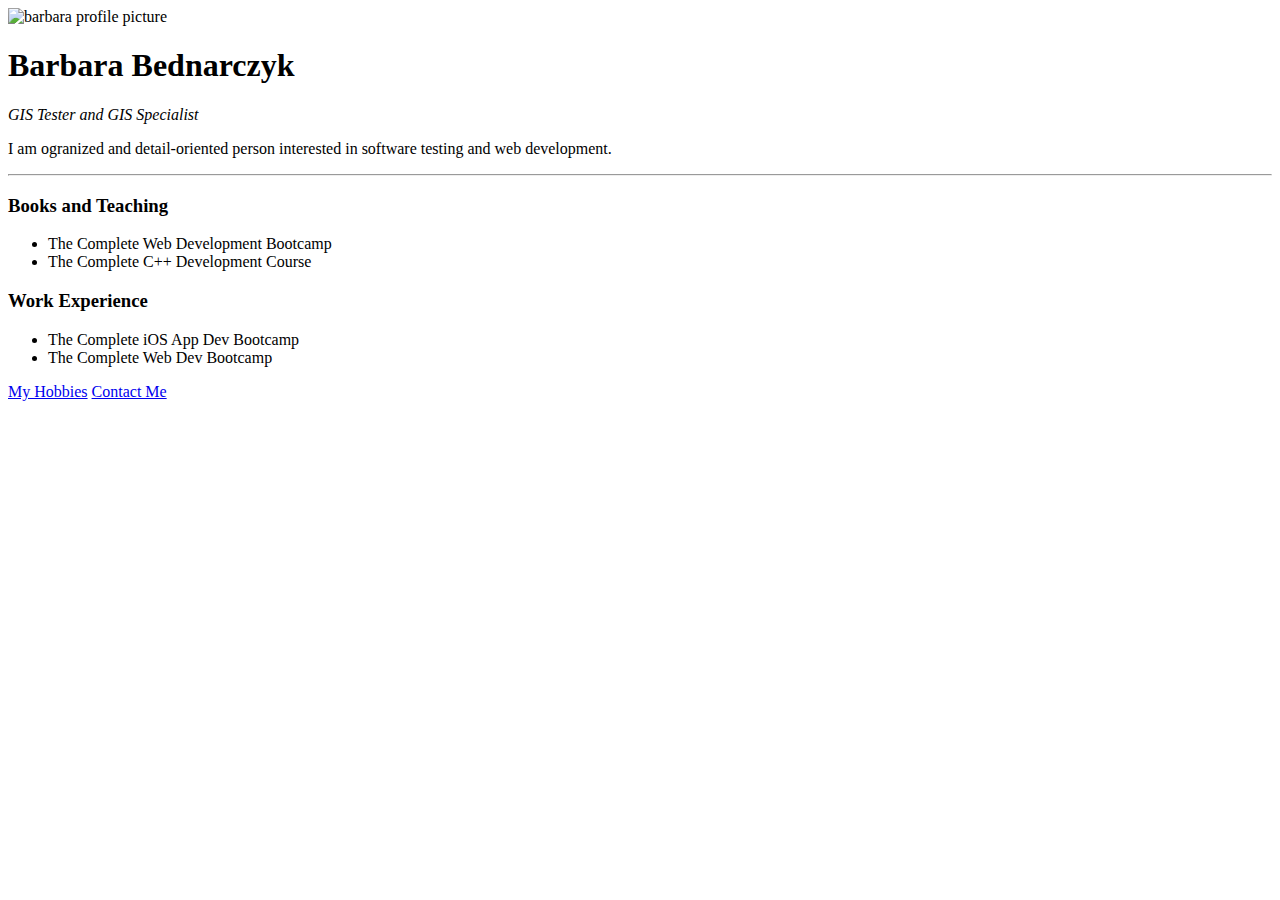
==== index.html @ 0767f707 "Initial commit" ====
<!DOCTYPE html>
<html lang="en">
    <head>

        <meta charset="UTF-8">
        <meta http-equiv="X-UA-Compatible" content="IE=edge">
        <meta name="viewport" content="width=device-width, initial-scale=1.0">
        <title>Barbara's Personal Site</title>

    </head>

    <body>

        <img src="images/barbara.jpg" alt="barbara profile picture">
        <h1>Barbara Bednarczyk</h1>
        <p><em>GIS Tester and GIS Specialist</em></p>
        <p>I am ogranized and detail-oriented person interested in software testing and web development.</p>
        <hr>
        <h3>Books and Teaching</h3>
        <ul>
            <li>The Complete Web Development Bootcamp</li>
            <li>The Complete C++ Development Course</li>
        </ul>
        <h3>Work Experience</h3>
        <ul>
            <li>The Complete iOS App Dev Bootcamp</li>
            <li>The Complete Web Dev Bootcamp</li>
        </ul>
        <a href="hobbies.html">My Hobbies</a>
        <a href="contact-me.html">Contact Me</a>

    </body>
</html>
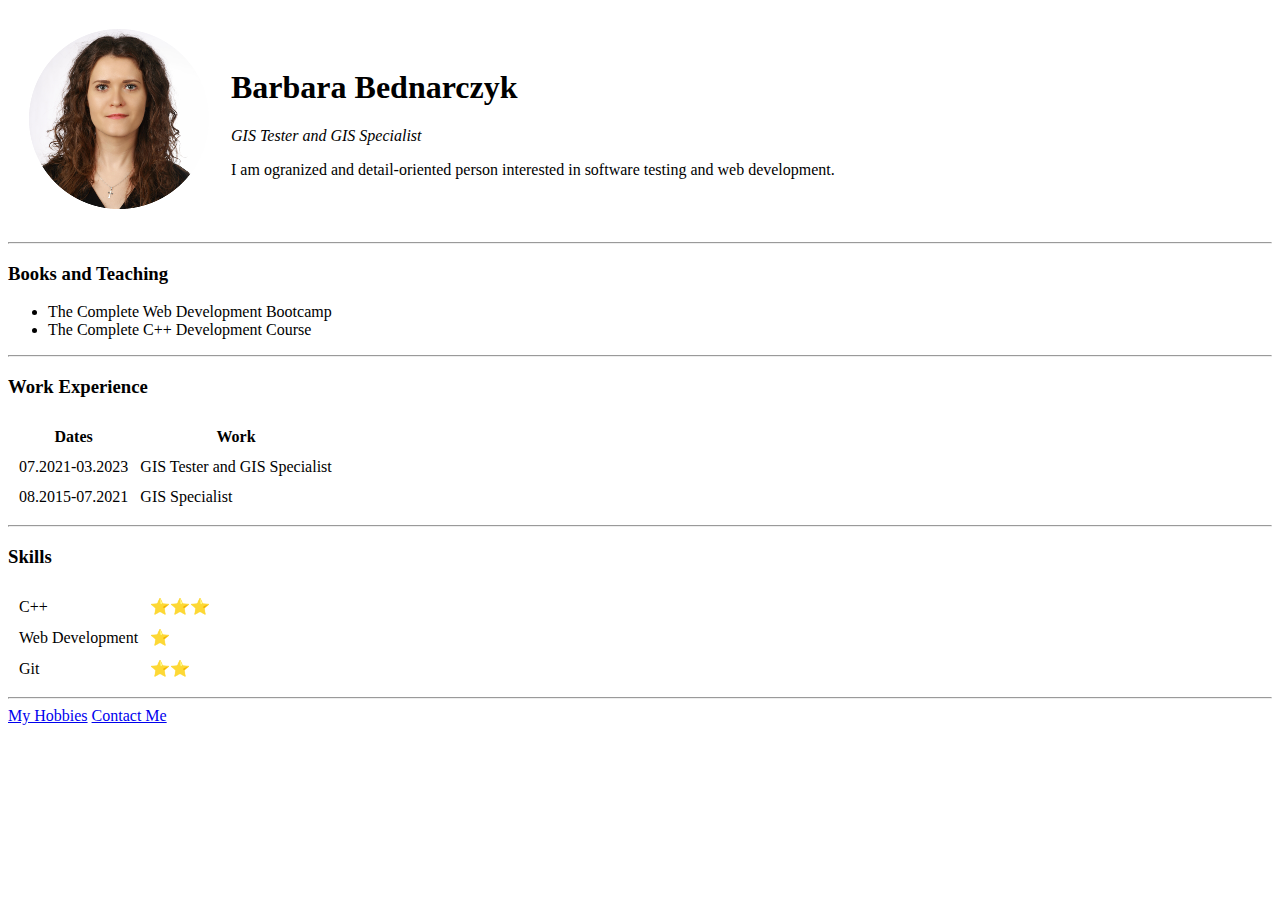
==== commit b7d5532f: "Added 'contact me' page, hobbies page and photo" ====
--- a/index.html
+++ b/index.html
@@ -10,22 +10,59 @@
     </head>
 
     <body>
-
-        <img src="images/barbara.jpg" alt="barbara profile picture">
-        <h1>Barbara Bednarczyk</h1>
-        <p><em>GIS Tester and GIS Specialist</em></p>
-        <p>I am ogranized and detail-oriented person interested in software testing and web development.</p>
+        <table cellspacing="20">
+            <tr>
+                <td><img src="images/barbara.png" alt="barbara profile picture"></td>
+                <td><h1>Barbara Bednarczyk</h1>
+                    <p><em>GIS Tester and GIS Specialist</em></p>
+                    <p>I am ogranized and detail-oriented person interested in software testing and web development.</p></td>
+            </tr>
+        </table>
         <hr>
         <h3>Books and Teaching</h3>
         <ul>
             <li>The Complete Web Development Bootcamp</li>
             <li>The Complete C++ Development Course</li>
         </ul>
+        <hr>
         <h3>Work Experience</h3>
-        <ul>
-            <li>The Complete iOS App Dev Bootcamp</li>
-            <li>The Complete Web Dev Bootcamp</li>
-        </ul>
+        <table cellspacing="10">
+            <thead>
+                <tr>
+                    <th>Dates</th>
+                    <th>Work</th>
+                </tr>
+            </thead>
+            <tbody>
+                <tr> 
+                    <td>07.2021-03.2023</td>
+                    <td>GIS Tester and GIS Specialist</td>
+                </tr>
+                <tr> 
+                    <td>08.2015-07.2021</td>
+                    <td>GIS Specialist</td>
+                </tr>
+            </tbody>
+        </table>
+        <hr>
+        <h3>Skills</h3>
+        <table cellspacing="10">
+            <tbody>
+                <tr> 
+                    <td>C++</td>
+                    <td>⭐⭐⭐</td>
+                </tr>
+                <tr> 
+                    <td>Web Development</td>
+                    <td>⭐</td>
+                </tr>
+                <tr> 
+                    <td>Git</td>
+                    <td>⭐⭐</td>
+                </tr>
+            </tbody>
+        </table>
+        <hr>
         <a href="hobbies.html">My Hobbies</a>
         <a href="contact-me.html">Contact Me</a>
 
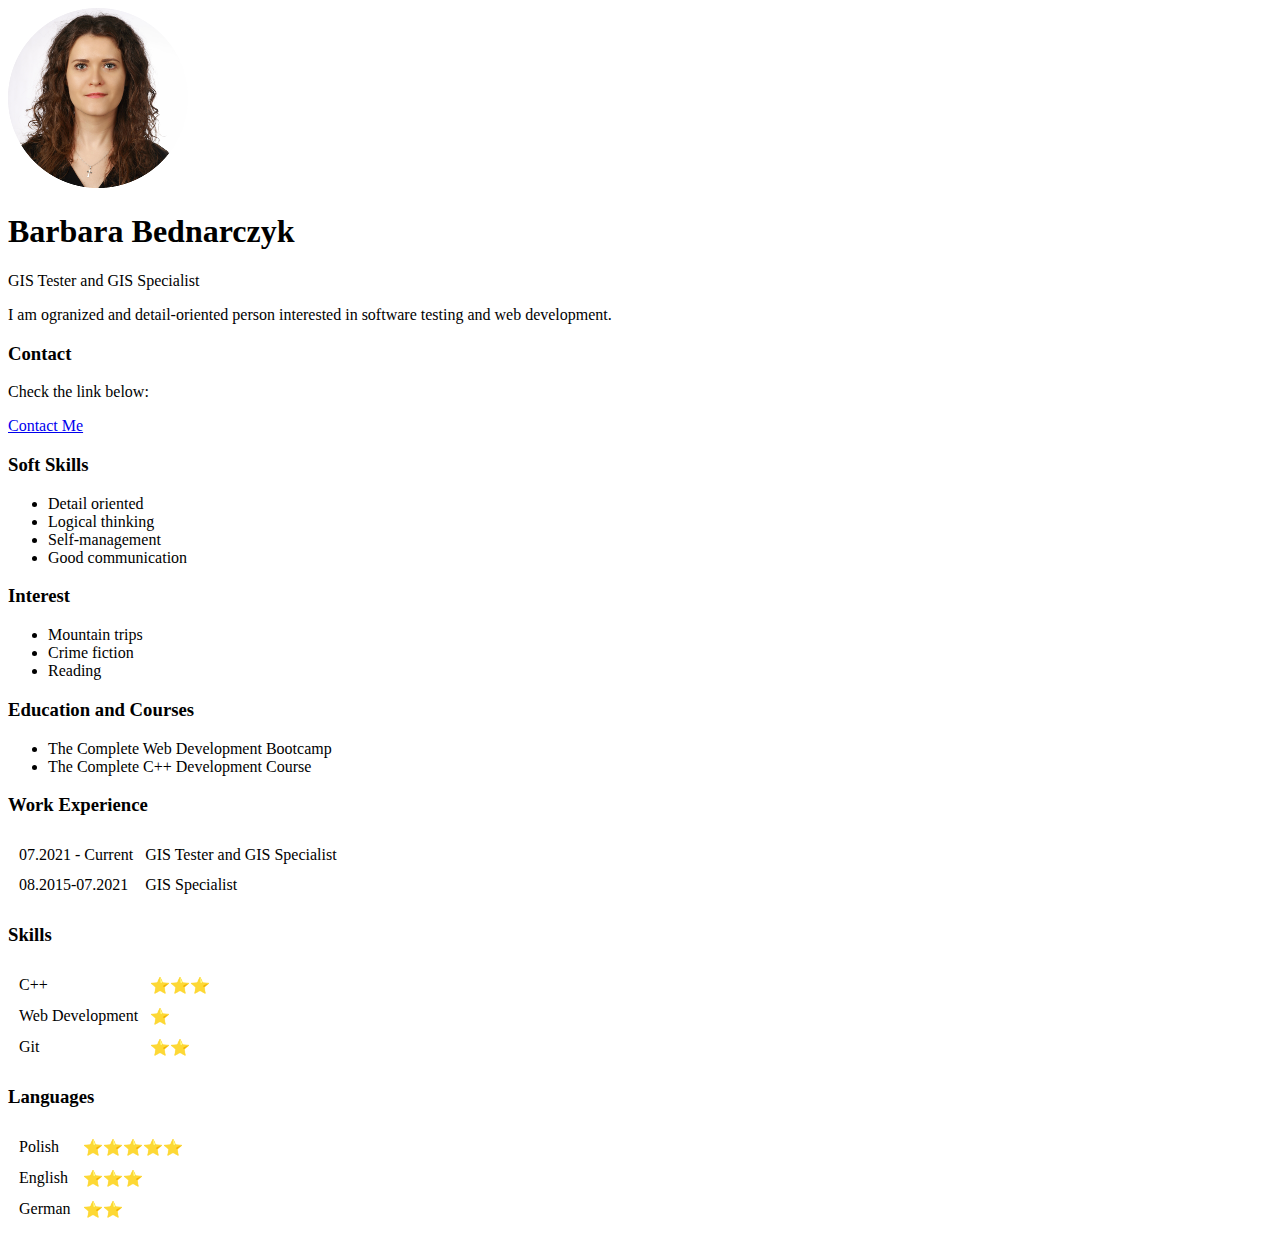
==== commit dcb1f77e: "Added styles to my website" ====
--- a/index.html
+++ b/index.html
@@ -1,70 +1,140 @@
 <!DOCTYPE html>
 <html lang="en">
-    <head>
 
-        <meta charset="UTF-8">
-        <meta http-equiv="X-UA-Compatible" content="IE=edge">
-        <meta name="viewport" content="width=device-width, initial-scale=1.0">
-        <title>Barbara's Personal Site</title>
+<head>
 
-    </head>
+    <meta charset="UTF-8">
+    <meta http-equiv="X-UA-Compatible" content="IE=edge">
+    <meta name="viewport" content="width=device-width, initial-scale=1.0">
+    <title>Barbara's Personal Site</title>
+    <link rel="stylesheet" type="text/css" href="css/styles.css">
+    <link rel="icon" href="images/favicon.ico">
 
-    <body>
-        <table cellspacing="20">
-            <tr>
-                <td><img src="images/barbara.png" alt="barbara profile picture"></td>
-                <td><h1>Barbara Bednarczyk</h1>
-                    <p><em>GIS Tester and GIS Specialist</em></p>
-                    <p>I am ogranized and detail-oriented person interested in software testing and web development.</p></td>
-            </tr>
-        </table>
-        <hr>
-        <h3>Books and Teaching</h3>
-        <ul>
-            <li>The Complete Web Development Bootcamp</li>
-            <li>The Complete C++ Development Course</li>
-        </ul>
-        <hr>
-        <h3>Work Experience</h3>
-        <table cellspacing="10">
-            <thead>
-                <tr>
-                    <th>Dates</th>
-                    <th>Work</th>
-                </tr>
-            </thead>
-            <tbody>
-                <tr> 
-                    <td>07.2021-03.2023</td>
-                    <td>GIS Tester and GIS Specialist</td>
-                </tr>
-                <tr> 
-                    <td>08.2015-07.2021</td>
-                    <td>GIS Specialist</td>
-                </tr>
-            </tbody>
-        </table>
-        <hr>
-        <h3>Skills</h3>
-        <table cellspacing="10">
-            <tbody>
-                <tr> 
-                    <td>C++</td>
-                    <td>⭐⭐⭐</td>
-                </tr>
-                <tr> 
-                    <td>Web Development</td>
-                    <td>⭐</td>
-                </tr>
-                <tr> 
-                    <td>Git</td>
-                    <td>⭐⭐</td>
-                </tr>
-            </tbody>
-        </table>
-        <hr>
-        <a href="hobbies.html">My Hobbies</a>
-        <a href="contact-me.html">Contact Me</a>
+</head>
 
-    </body>
+<body>
+
+    <main>
+
+        <section>
+
+            <div class="main-container">
+
+                <div class="top-container">
+                    <div class="my-photo">
+                        <img src="images/barbara.png" alt="barbara profile picture">
+                    </div>
+
+                    <div class="about-me">
+                        <h1>Barbara Bednarczyk</h1>
+                        <p id="profession">GIS Tester and GIS Specialist</p>
+                        <p>I am ogranized and detail-oriented person interested in software testing and web development.
+                        </p>
+                    </div>
+                </div>
+
+                <div class="left-container">
+                    <div class="contact-me">
+                        <h3>Contact</h3>
+                        <p>Check the link below:</p>
+                        <a href="contact-me.html">Contact Me</a>
+                    </div>
+
+                    <div class="soft-skills">
+                        <h3>Soft Skills</h3>
+                        <ul>
+                            <li>Detail oriented</li>
+                            <li>Logical thinking</li>
+                            <li>Self-management</li>
+                            <li>Good communication</li>
+                        </ul>
+                    </div>
+
+                    <div class="interests">
+                        <h3>Interest</h3>
+                        <ul>
+                            <li>Mountain trips</li>
+                            <li>Crime fiction</li>
+                            <li>Reading</li>
+                        </ul>
+                    </div>
+                </div>
+
+                <div class="right-container">
+                    <div class="education">
+                        <h3>Education and Courses</h3>
+                        <ul>
+                            <li>The Complete Web Development Bootcamp</li>
+                            <li>The Complete C++ Development Course</li>
+                        </ul>
+                    </div>
+
+                    <div class="work-experience">
+                        <h3>Work Experience</h3>
+
+                        <table cellspacing="10">
+
+                            <tbody>
+                                <tr>
+                                    <td>07.2021 - Current</td>
+                                    <td>GIS Tester and GIS Specialist</td>
+                                </tr>
+                                <tr>
+                                    <td>08.2015-07.2021</td>
+                                    <td>GIS Specialist</td>
+                                </tr>
+                            </tbody>
+                        </table>
+                    </div>
+
+                    <div class="skills">
+                        <h3>Skills</h3>
+
+                        <table cellspacing="10">
+                            <tbody>
+                                <tr>
+                                    <td>C++</td>
+                                    <td>⭐⭐⭐</td>
+                                </tr>
+                                <tr>
+                                    <td>Web Development</td>
+                                    <td>⭐</td>
+                                </tr>
+                                <tr>
+                                    <td>Git</td>
+                                    <td>⭐⭐</td>
+                                </tr>
+                            </tbody>
+                        </table>
+                    </div>
+
+                    <div class="languages">
+                        <h3>Languages</h3>
+                        <table cellspacing="10">
+                            <tbody>
+                                <tr>
+                                    <td>Polish</td>
+                                    <td>⭐⭐⭐⭐⭐</td>
+                                </tr>
+                                <tr>
+                                    <td>English</td>
+                                    <td>⭐⭐⭐</td>
+                                </tr>
+                                <tr>
+                                    <td>German</td>
+                                    <td>⭐⭐</td>
+                                </tr>
+                            </tbody>
+                    </div>
+
+                </div>
+
+            </div>
+
+        </section>
+
+    </main>
+
+</body>
+
 </html>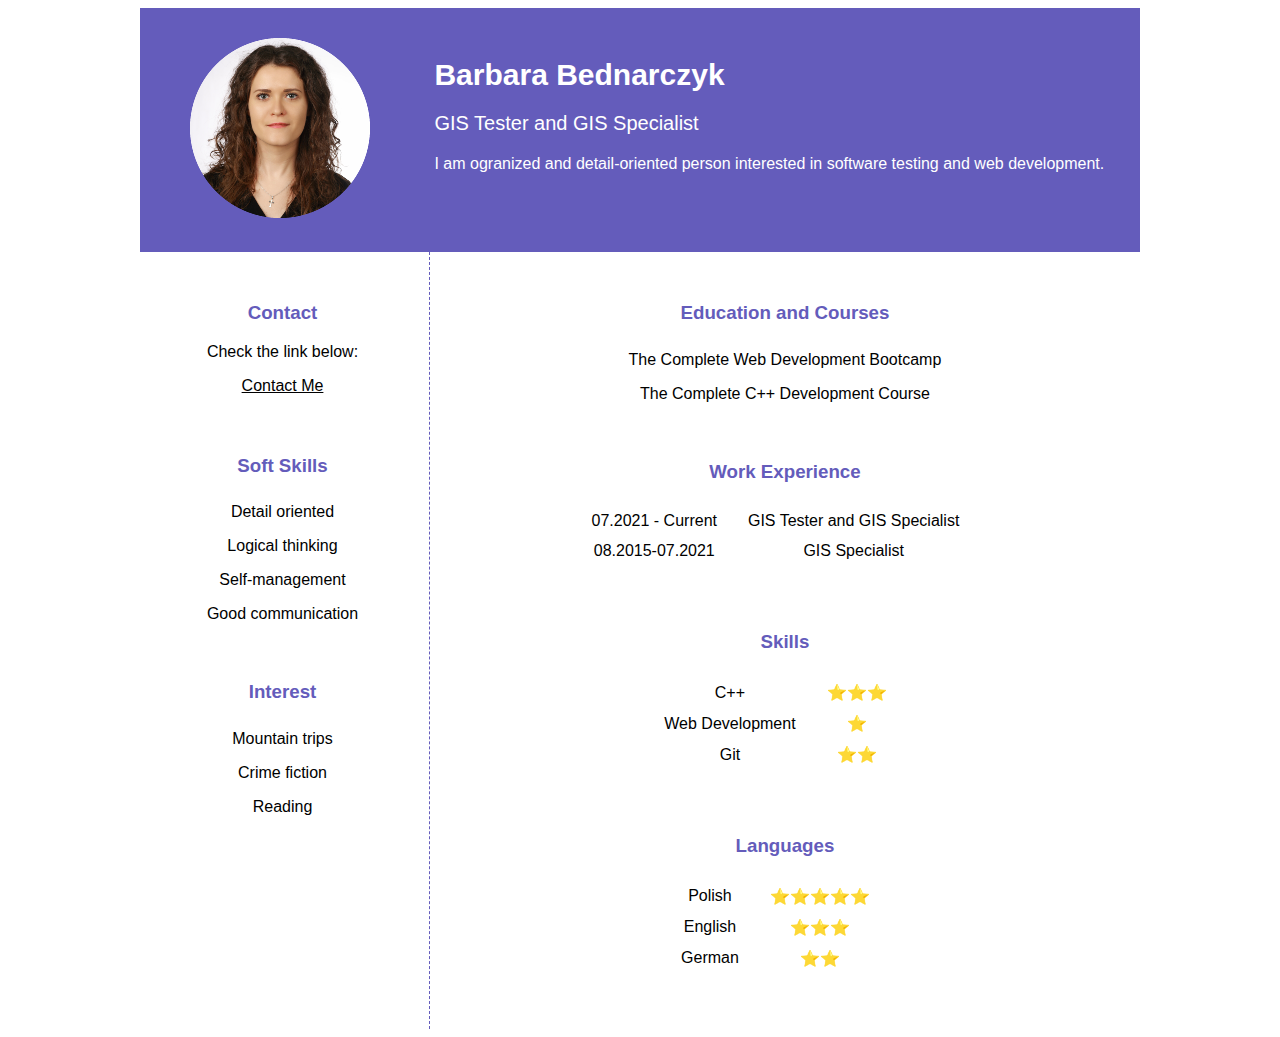
==== commit 01fa4383: "Modified href link to css styles" ====
--- a/index.html
+++ b/index.html
@@ -7,7 +7,7 @@
     <meta http-equiv="X-UA-Compatible" content="IE=edge">
     <meta name="viewport" content="width=device-width, initial-scale=1.0">
     <title>Barbara's Personal Site</title>
-    <link rel="stylesheet" type="text/css" href="css/styles.css">
+    <link rel="stylesheet" type="text/css" href="styles.css">
     <link rel="icon" href="images/favicon.ico">
 
 </head>
--- a/styles.css
+++ b/styles.css
@@ -0,0 +1,171 @@
+body {
+    font-family: 'Open Sans', sans-serif;
+}
+
+.main-container {
+    width: 1000px;
+    margin: 0 auto;
+
+}
+
+h1 {
+    font-size: 30px;
+}
+
+h3 {
+    color: #645CBB;
+}
+
+#profession {
+    font-size: 20px;
+}
+
+.top-container {
+    background-color: #645CBB;
+    color: #fff;
+}
+
+.my-photo {
+    display: inline-block;
+    margin-left: 50px;
+    margin-right: 20px;
+    margin-top: 30px;
+    margin-bottom: 30px;
+    width: 220px;
+}
+
+.about-me {
+    display: inline-block;
+    margin: 0;
+    width: 685px;
+    vertical-align: top;
+    padding-top: 30px;
+}
+
+.left-container {
+    display: inline-block;
+    width: 285px;
+    text-align: center;
+
+
+}
+
+.right-container {
+    display: inline-block;
+    width: 709px;
+    vertical-align: top;
+    text-align: center;
+    border-left: 1px dashed #645CBB;
+}
+
+ul {
+    list-style-type: none;
+    padding-left: 0;
+}
+
+li {
+    padding: 8px;
+
+}
+
+a {
+    color: black;
+}
+
+a:hover {
+    color: #645CBB;
+    text-decoration: underline;
+}
+
+.contact-me {
+    margin-top: 50px;
+    margin-bottom: 60px;
+}
+
+.education {
+    margin-top: 50px;
+    margin-bottom: 50px;
+}
+
+.work-experience {
+    margin-top: 50px;
+    margin-bottom: 50px;
+}
+
+.languages {
+    margin-top: 50px;
+    margin-bottom: 50px;
+}
+
+.skills {
+    margin-top: 60px;
+    margin-bottom: 60px;
+}
+
+.soft-skills {
+    margin-top: 50px;
+    margin-bottom: 50px;
+}
+
+table {
+    text-align: center;
+    margin-left: auto;
+    margin-right: auto;
+}
+
+td {
+    padding-right: 20px;
+}
+
+.contact {
+    color: #645CBB;
+    padding-bottom: 20px;
+}
+
+.contact-details {
+    text-align: center;
+    margin-top: 30px;
+    margin-bottom: 50px;
+}
+
+input[type=email],
+input[type=text],
+input[type=submit],
+textarea {
+    width: 300px;
+    background-color: #efefef;
+    color: #645CBB;
+    border: 2px solid #ddd;
+    border-radius: 5px;
+    font-size: 16px;
+    padding: 7px;
+    box-sizing: border-box;
+    outline: none;
+    display: block;
+    margin-left: auto;
+    margin-right: auto;
+    resize: none;
+}
+
+input[type=email]:hover,
+input[type=text]:hover,
+textarea:hover {
+    background-color: #fff;
+}
+
+input[type=submit] {
+    background-color: #645CBB;
+    color: #fff;
+}
+
+input[type=submit]:hover{
+    background-color: #5D3891;
+}
+
+.container {
+    width: 300px;
+    margin-left: auto;
+    margin-right: auto;
+    margin-top: 50px;
+}
+
